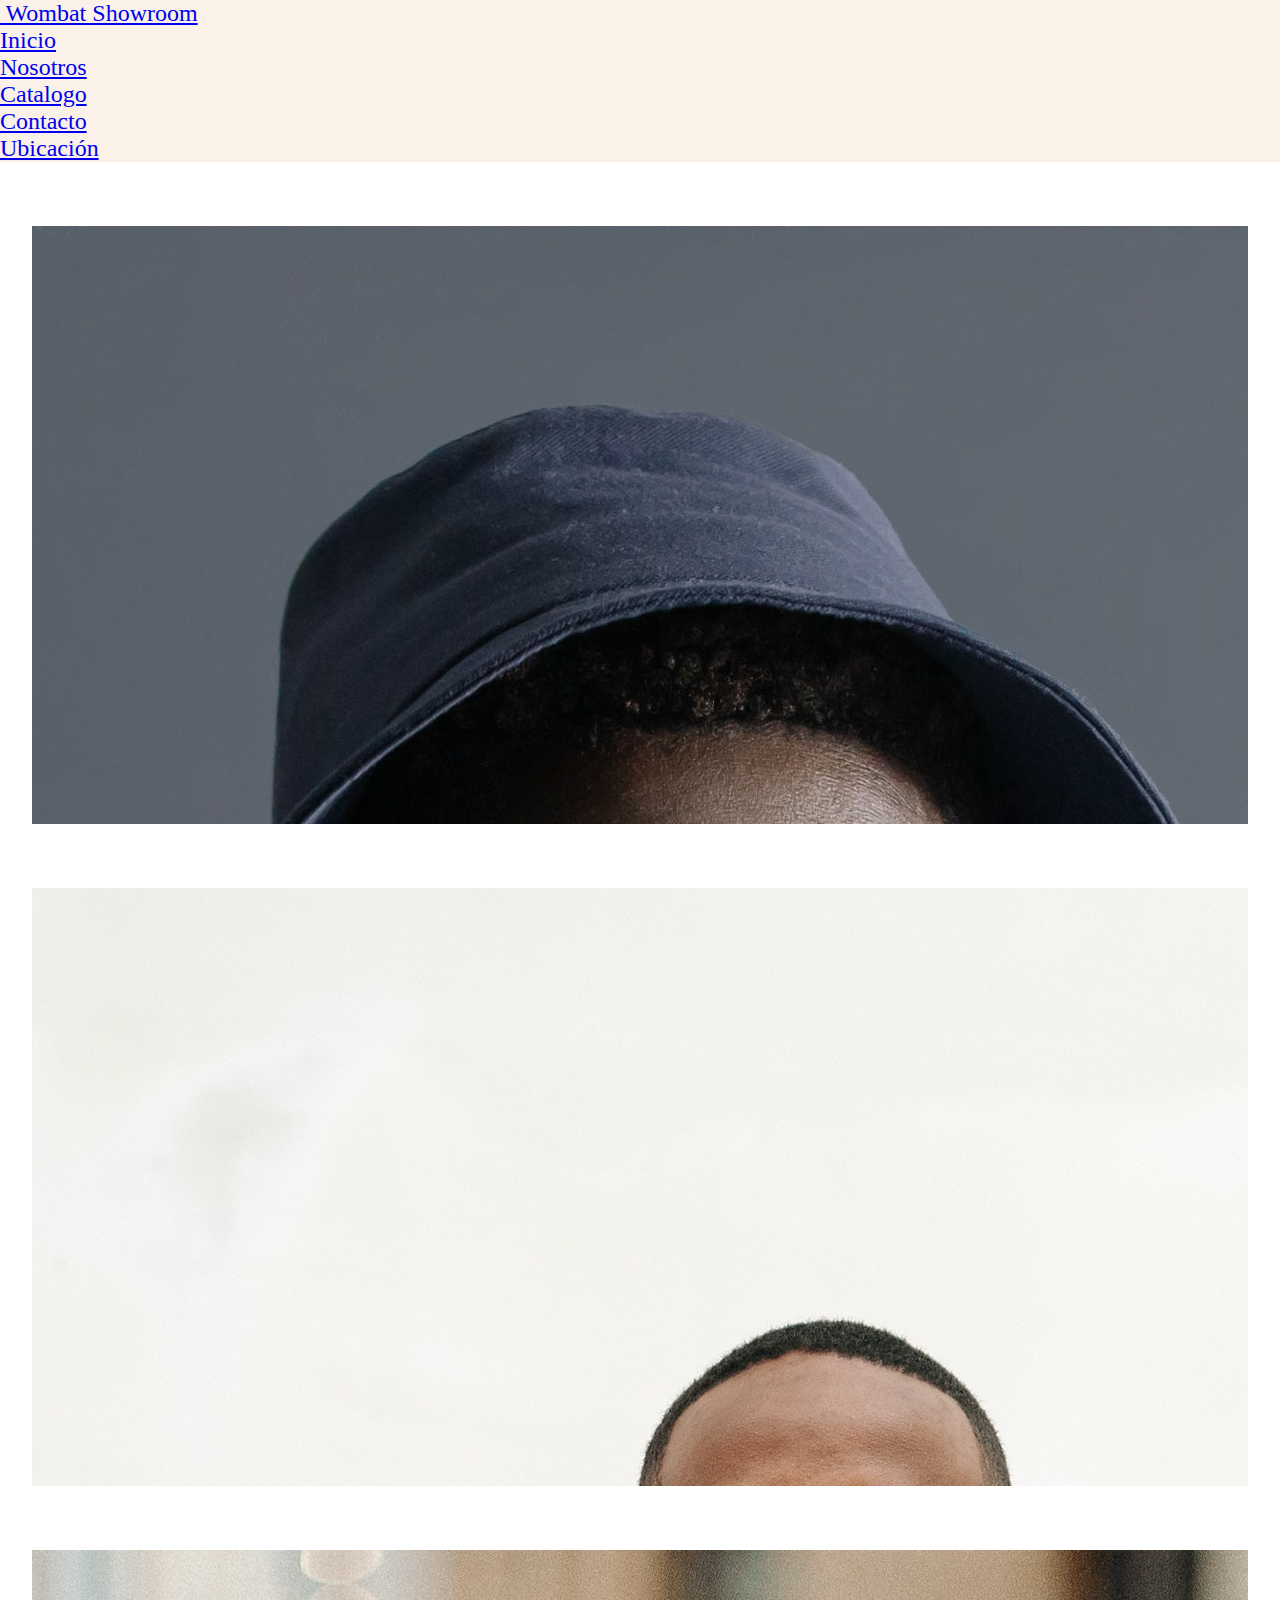
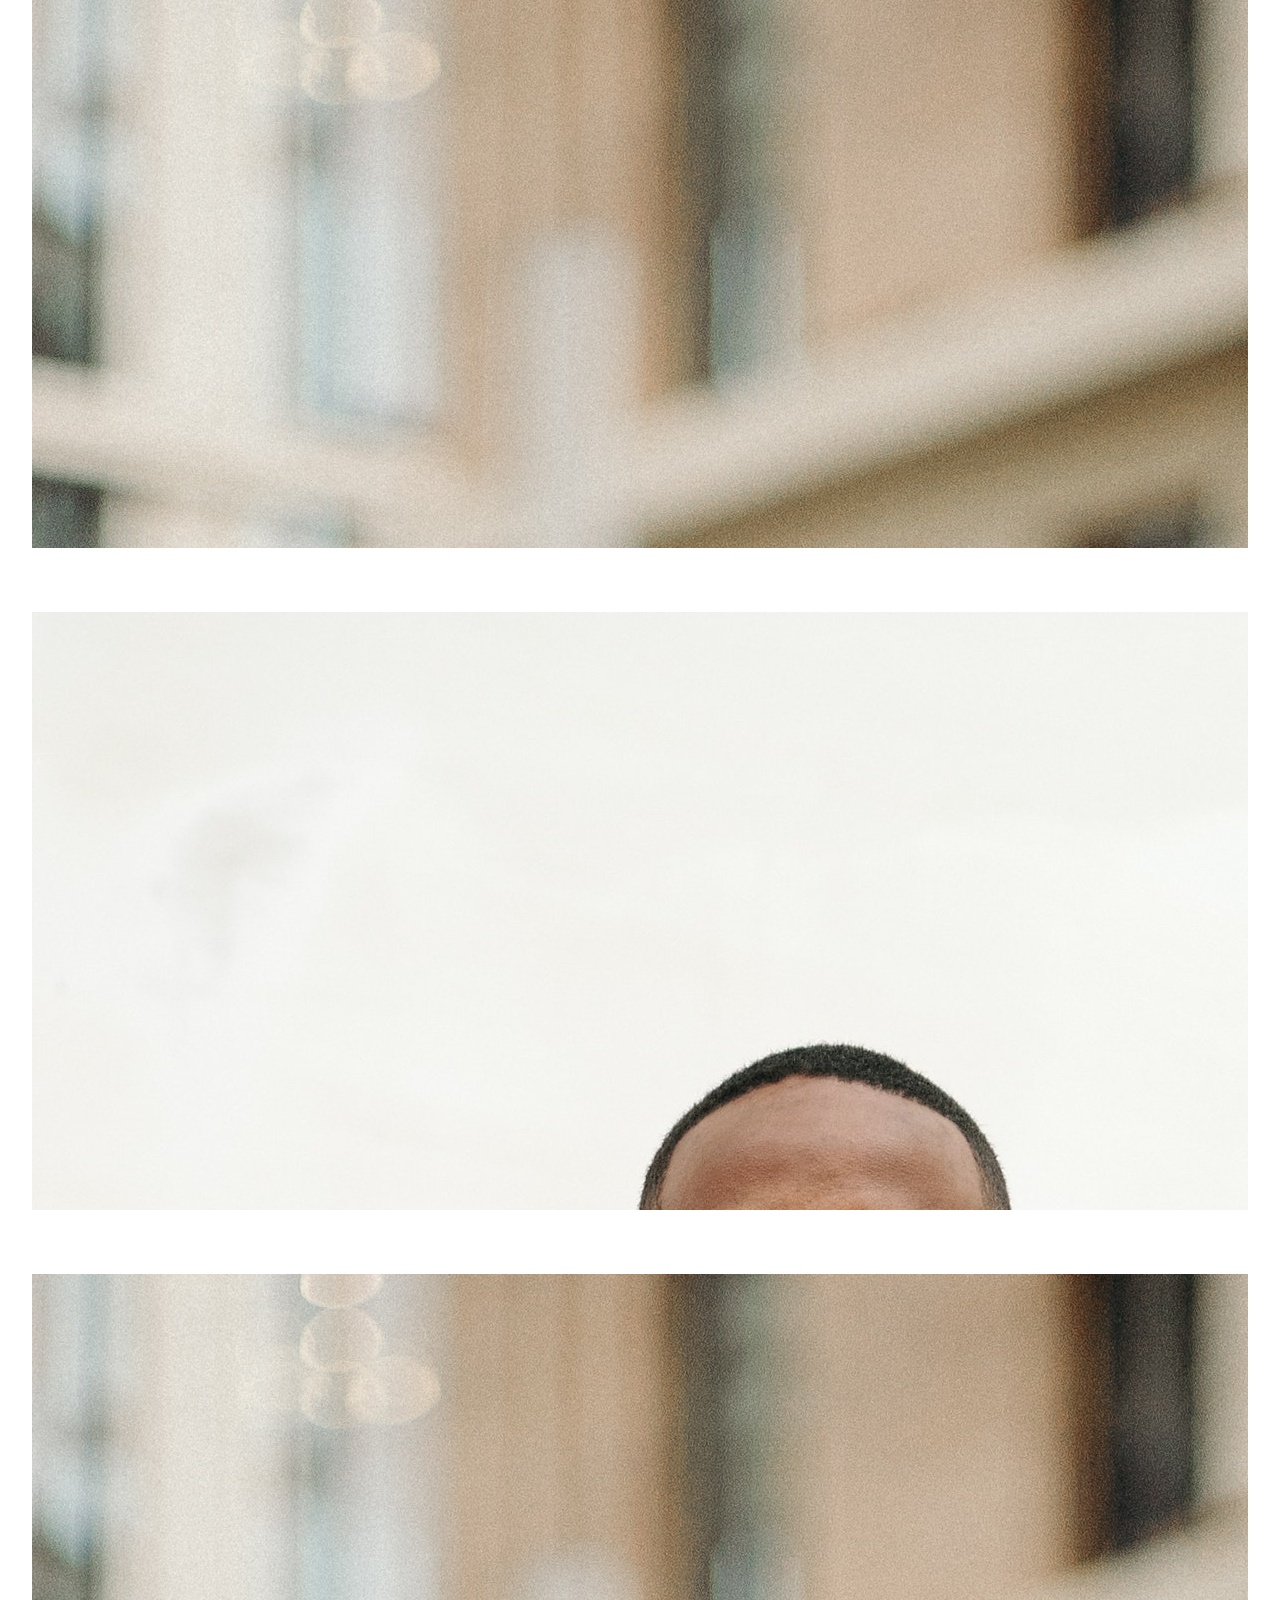
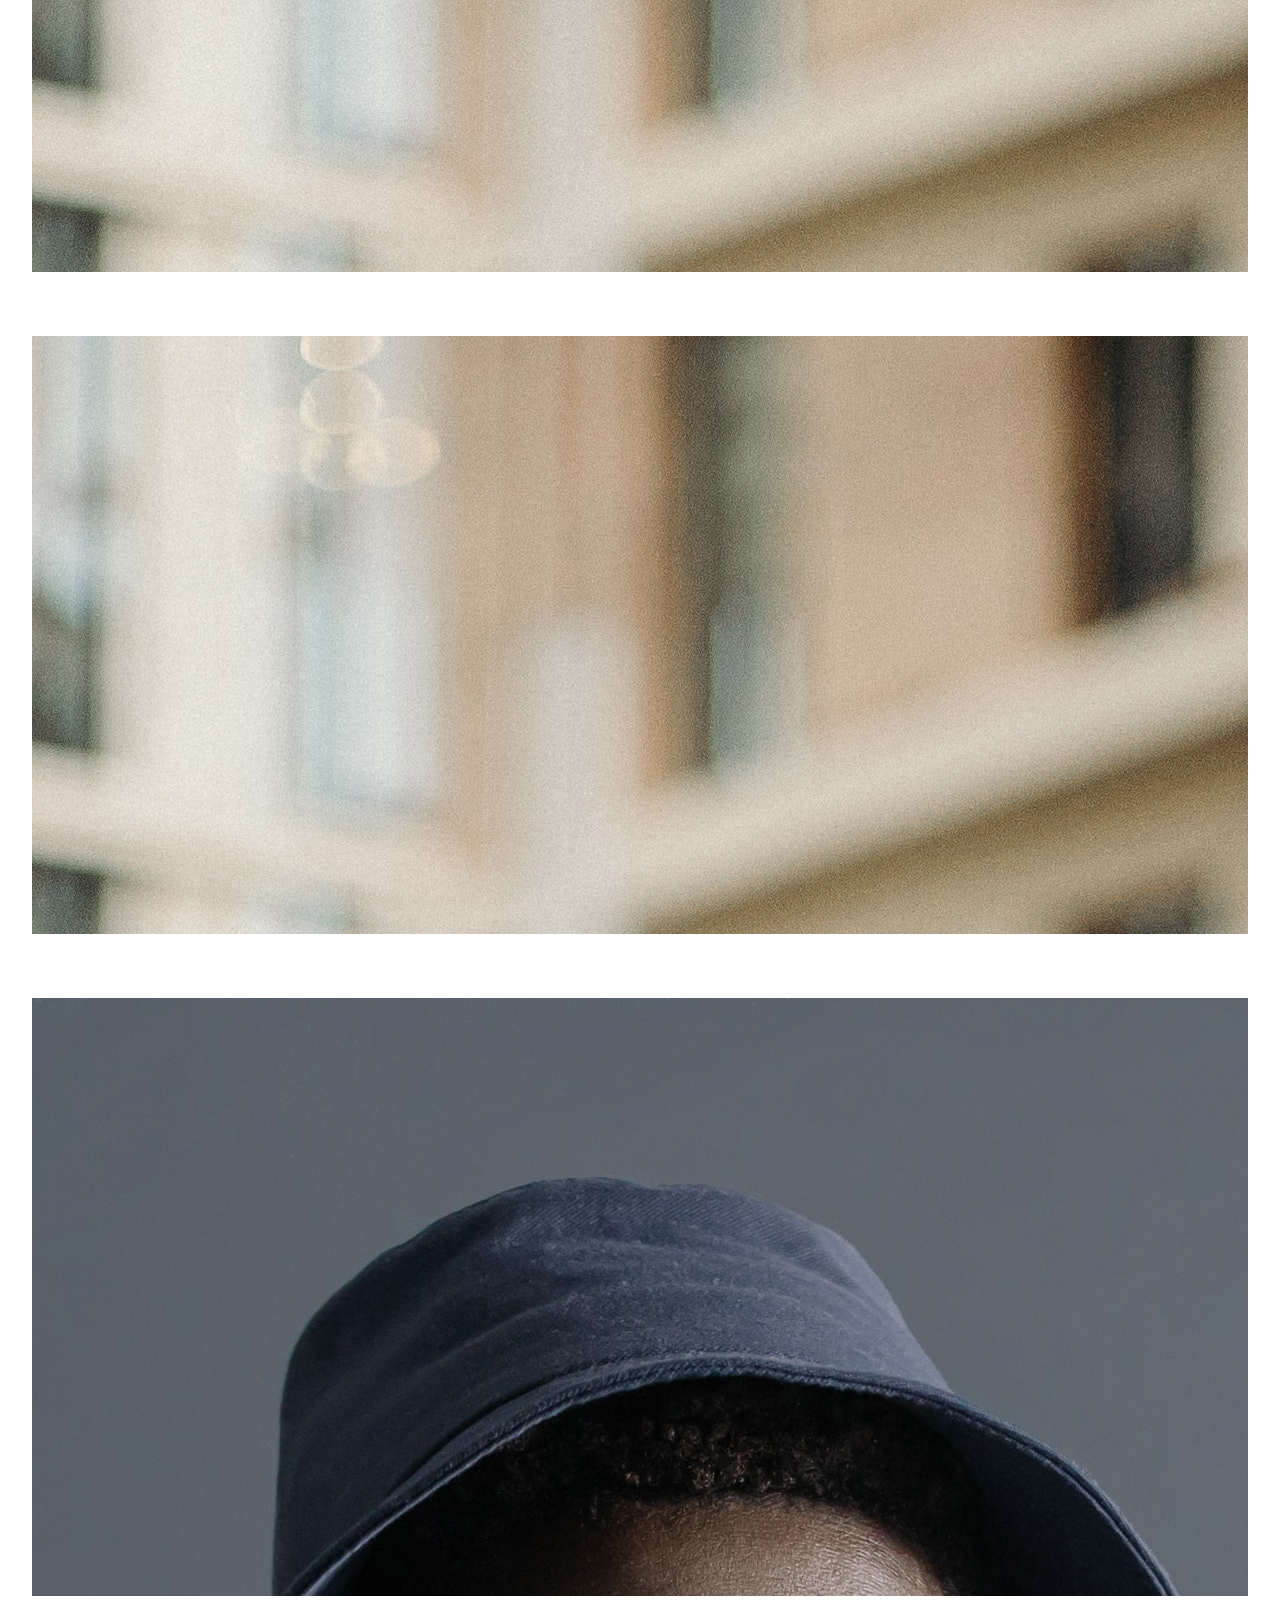
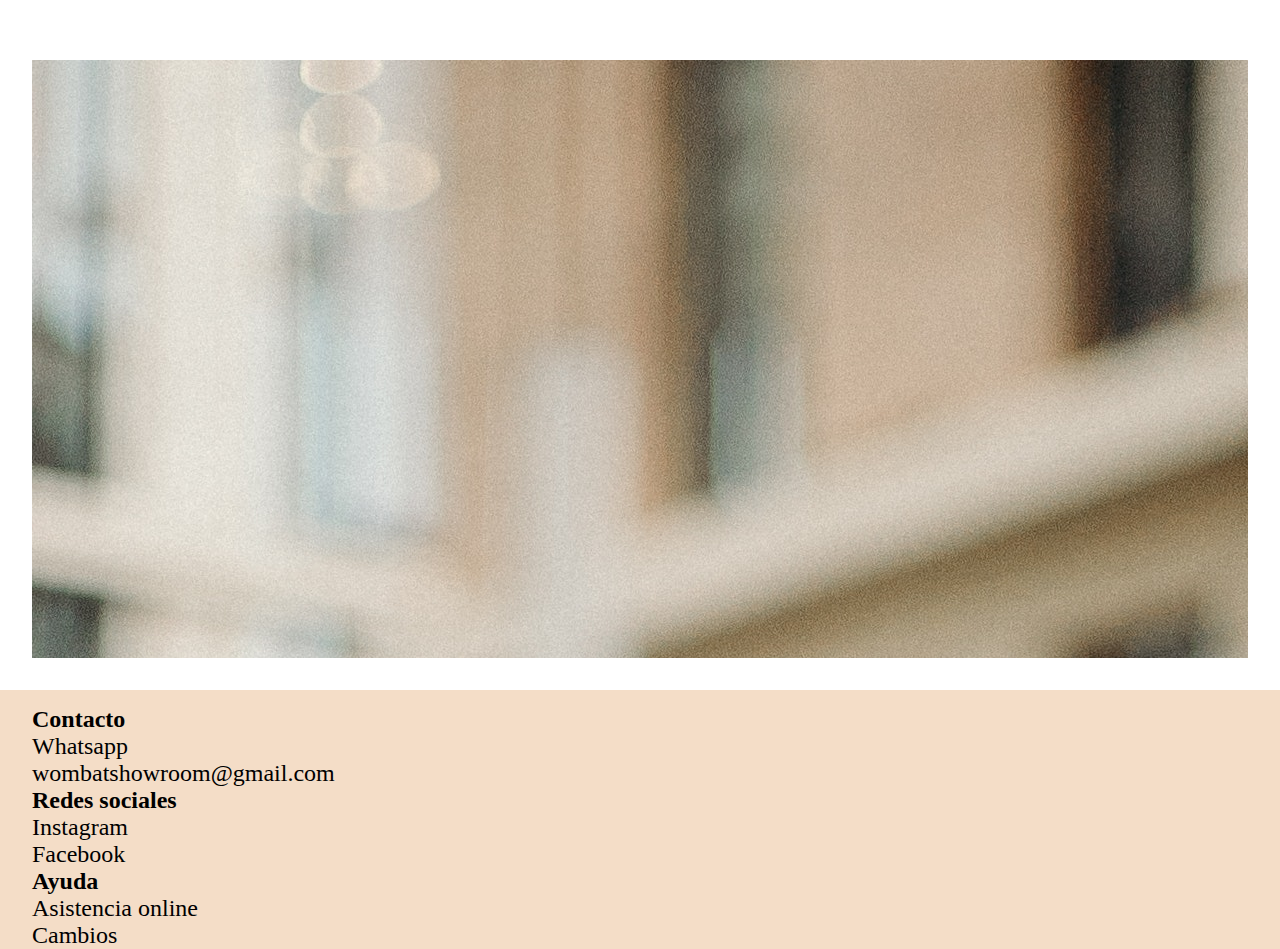
==== html/catalogo.html @ e99ff143 "bootstrap" ====
<!DOCTYPE html>
<html lang="es">
    <head>
        <meta charset="UTF-8">
        <meta http-equiv="X-UA-Compatible" content="IE=edge">
        <meta name="viewport" content="width=device-width, initial-scale=1.0">
        <link href="https://cdn.jsdelivr.net/npm/bootstrap@5.1.3/dist/css/bootstrap.min.css" rel="stylesheet" integrity="sha384-1BmE4kWBq78iYhFldvKuhfTAU6auU8tT94WrHftjDbrCEXSU1oBoqyl2QvZ6jIW3" crossorigin="anonymous">
        <title>Document</title>
        <link rel="stylesheet" href="../css/style.css">
    </head>
    <body>
      <nav class="navbar navbar-expand-lg navbar-light bg-light $navbar-dark-color:rgba($white, .55);">
        <section class="container-fluid">
          <a class="navbar-brand" href="#"> <img src="../img/wombatlogo.png" alt=""> Wombat Showroom</a>
          <button class="navbar-toggler" type="button" data-bs-toggle="collapse" data-bs-target="#navbarNav" aria-controls="navbarNav" aria-expanded="false" aria-label="Toggle navigation">
            <span class="navbar-toggler-icon"></span>
          </button>
          <article class="collapse navbar-collapse" id="navbarNav">
            <ul class="navbar-nav">
              <li class="nav-item">
                <a class="nav-link" aria-current="page" href="../index.html">Inicio</a>
              </li>
              <li class="nav-item">
                <a class="nav-link" href="nosotros.html">Nosotros</a>
              </li>
              <li class="nav-item">
                <a class="nav-link active" href="catalogo.html">Catalogo</a>
              </li>
              <li class="nav-item">
                <a class="nav-link" href="contacto.html">Contacto</a>
              </li>
              <li class="nav-item">
                <a class="nav-link" href="ubicación.html">Ubicación</a>
              </li>
      
            </ul>
          </article>
        </section>
      </nav>
    <main class="main_cat">

      <section class="row row-cols-1 row-cols-md-3 g-4">

        <article class="col">
          <figure class="card h-55">
            <img src="../img/ropa1.jpg" class="card-img-top" alt="...">
            <figcaption class="card-body">
              <h5 class="card-title">Buzo Rustico</h5>
              <p class="card-text">$5000</p>
            </figcaption>
          </figure>
        </article>

        <article class="col">
          <figure class="card h-55">
            <img src="../img/ropa2.jpg" class="card-img-top" alt="...">
            <figcaption class="card-body">
              <h5 class="card-title">Buzo Rustico</h5>
              <p class="card-text">$5000</p>
            </figcaption>
          </figure>
        </article>

        <article class="col">
          <figure class="card h-55">
            <img src="../img/ropa3.jpg" class="card-img-top" alt="...">
            <figcaption class="card-body">
              <h5 class="card-title">Buzo Rustico</h5>
              <p class="card-text">$5000</p>
            </figcaption>
          </figure>
        </article>

        <article class="col">
          <figure class="card h-55">
            <img src="../img/ropa2.jpg" class="card-img-top" alt="...">
            <figcaption class="card-body">
              <h5 class="card-title">Buzo Rustico</h5>
              <p class="card-text">$5000</p>
            </figcaption>
          </figure>
        </article>

        <article class="col">
          <figure class="card h-55">
            <img src="../img/ropa3.jpg" class="card-img-top" alt="...">
            <figcaption class="card-body">
              <h5 class="card-title">Buzo Rustico</h5>
              <p class="card-text">$5000</p>
            </figcaption>
          </figure>
        </article>

        <article class="col">
          <figure class="card h-55">
            <img src="../img/ropa3.jpg" class="card-img-top" alt="...">
            <figcaption class="card-body">
              <h5 class="card-title">Buzo Rustico</h5>
              <p class="card-text">$5000</p>
            </figcaption>
          </figure>
        </article>

        <article class="col">
          <figure class="card h-55">
            <img src="../img/ropa1.jpg" class="card-img-top" alt="...">
            <figcaption class="card-body">
              <h5 class="card-title">Buzo Rustico</h5>
              <p class="card-text">$5000</p>
            </figcaption>
          </figure>
        </article>

        <article class="col">
          <figure class="card h-55">
            <img src="../img/ropa3.jpg" class="card-img-top" alt="...">
            <figcaption class="card-body">
              <h5 class="card-title">Buzo Rustico</h5>
              <p class="card-text">$5000</p>
            </figcaption>
          </figure>
        </article>


      </section>
            
    </main>


    <footer class="row">  
      <ul class="d-flex flex-row flex-wrap col-12">

          <li class="col-xxl-4 col-xl-4 col-lg-5 col-md-6 col-sm-12 col-12">
              <h2>Contacto</h2>
              <a href="https://wa.me/+543816239922" target="_blank"><p>Whatsapp</p></a>
              <a href="mailto:wombatshorwoom@gmail.com"><p>wombatshowroom@gmail.com</p></a>
          </li>

          <li class="col-xxl-4 col-xl-4 col-lg-3 col-md-3 col-sm-12 col-12">
              <h2>Redes sociales</h2>
              <p><a href="https://www.instagram.com/wombat.showroom/" target="_blank">Instagram</a></p>
              <p><a href="https://www.facebook.com/wombat.showroom.9/" target="_blank">Facebook</a></p>
         </li>

          <li class="col-xxl-4 col-xl-4 col-lg-3 col-md-3 col-sm-12 col-12">
              <h2>Ayuda</h2>
              <p><a href="https://wa.me/+543816239922" target="_blank">Asistencia online</a></p>
              <p><a href="https://wa.me/+543816239922" target="_blank">Cambios</a></p>
          </li>

      </ul>
</footer>

<script src="https://cdn.jsdelivr.net/npm/bootstrap@5.1.3/dist/js/bootstrap.bundle.min.js" integrity="sha384-ka7Sk0Gln4gmtz2MlQnikT1wXgYsOg+OMhuP+IlRH9sENBO0LRn5q+8nbTov4+1p" crossorigin="anonymous"></script>
</body>
</html>
---- css/style.css ----
*{
    padding: 0;
    margin: 0;
    box-sizing: border-box;
}

/*NAV Y FOOTER PARA TODAS LAS PAGINAS*/
.navbar{
    background-color: #f3dbc362 !important;
}

.navbar img{
    width: 7%;
    margin-top: .5rem;
}

.navbar a{
    font-size: 1.5rem;
}

footer{
    background-color: #f3dbc3ef;
    padding: 1em 0 0 2em;
}

footer ul{
    list-style: none;
}

footer a{
    text-decoration: none;
    color: black;
    font-size: 1.5em;
}

/*PAG PRINCIPAL*/

.main_index{
    display: flex;
    flex-direction: column;
    align-items: center;
    background-image: url(../img/fondomadera.jpg);
}

.main_index section{
    margin: 15em 2em;
    background-color: #f3dbc3ef;
    padding: 1em;
    box-shadow: 0px 0px 10px 5px rgba(0,0,0,0.33);
    align-items: center;
}


.main_index p{
    letter-spacing: 4px;
    font-size: 1.4em;
}

.imagenes{
    width: 30%;
    height: 30%;
    display: grid;
    grid-template-columns: 1fr 1fr .5fr;
    grid-template-rows: 200px 100px;
    grid-gap: 10px;
}

.imagenes .box-img figure{
    width: 100%;
    height: 100%;
    border: 1px black solid;
}

.imagenes .box-img img{
    width: 100%;
    height: 100%;
    object-fit: cover;
}

.imagenes .box-img img:hover{
    opacity: .8;
}

.imagenes .box-img:nth-child(1){
    grid-column-start: span 2;
}

.imagenes .box-img:nth-child(2){
    grid-row-start: span 2;
}

.imagenes .box-img:nth-child(3){
    grid-column-start: span 1;
}

.slide{
    width: 50%;
}

.carousel-item img{
    width: 100%;
    height: 100%;
    object-fit: cover;
}


@media screen and (max-width:991.25px){
    nav a img{
        display: none;
    }

    .main_index section{
        margin: 2em;
    }
}

@media screen and (max-width:1200px) {
    .imagenes{
        width: 100%;
    }
    
}

/**NOSOTROS**/
.main_nos h2{
  margin: 1rem;
}


/**CATALOGO**/

.main_cat{
    height: 100%;
}

.main_cat section{
    overflow: hidden;
    overflow-y: auto;
}



/**CONTACTO**/

.main_contacto{
    align-items: center;
}

form{
    height: 100%;
    padding: 2em;
    margin: 1em;
}






/**UBICACION**/

.card{
    display: flex;
    flex-direction: column;
    align-items: center;
    padding: 2em;
    background-color: rgba(255, 255, 255, 0.253);
    margin: 2em; 
    height: 70vh;
    overflow: hidden;
    overflow-y: auto;
}

.card iframe{
    height: 50vh;
}

.card p{
    font-size: 1.5em;

}

.ubicacion{
    background-image: url(../img/ubicacion3.jpg);
    background-repeat: no-repeat;
    background-size: small;
}
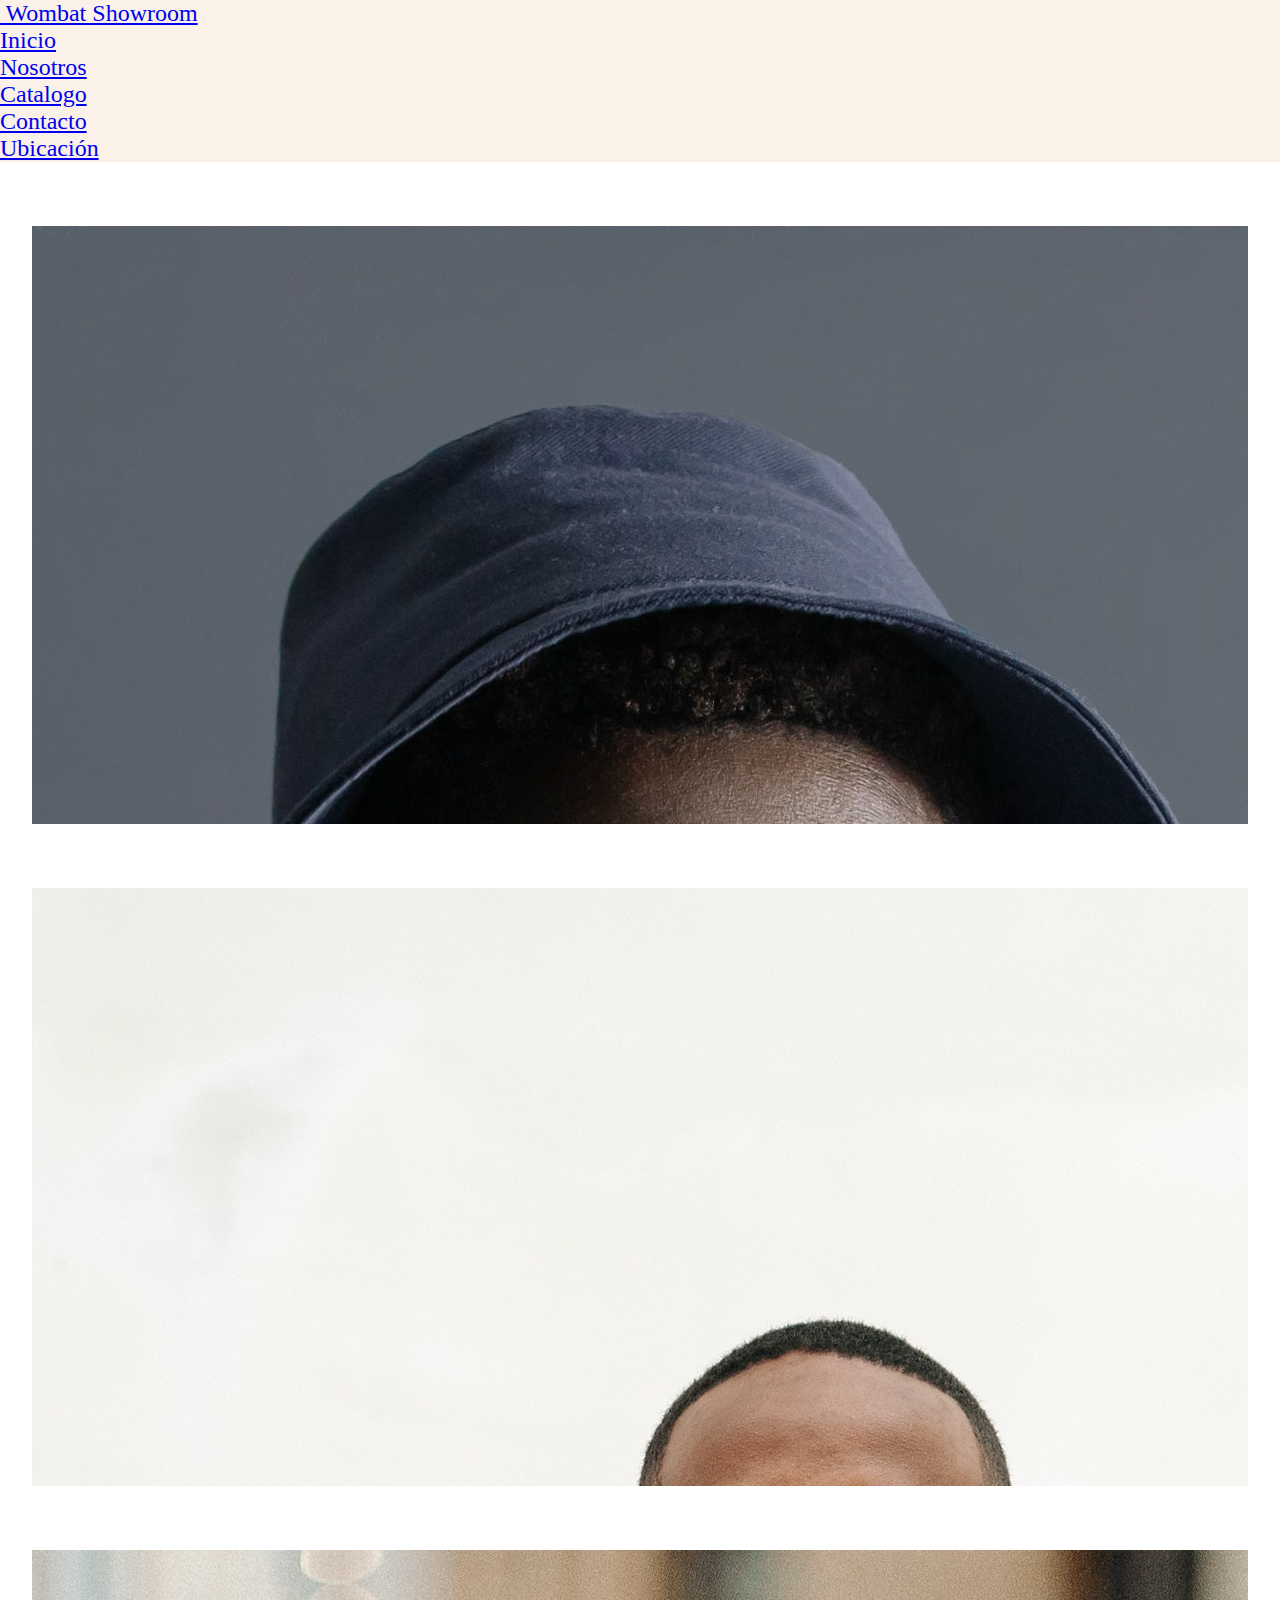
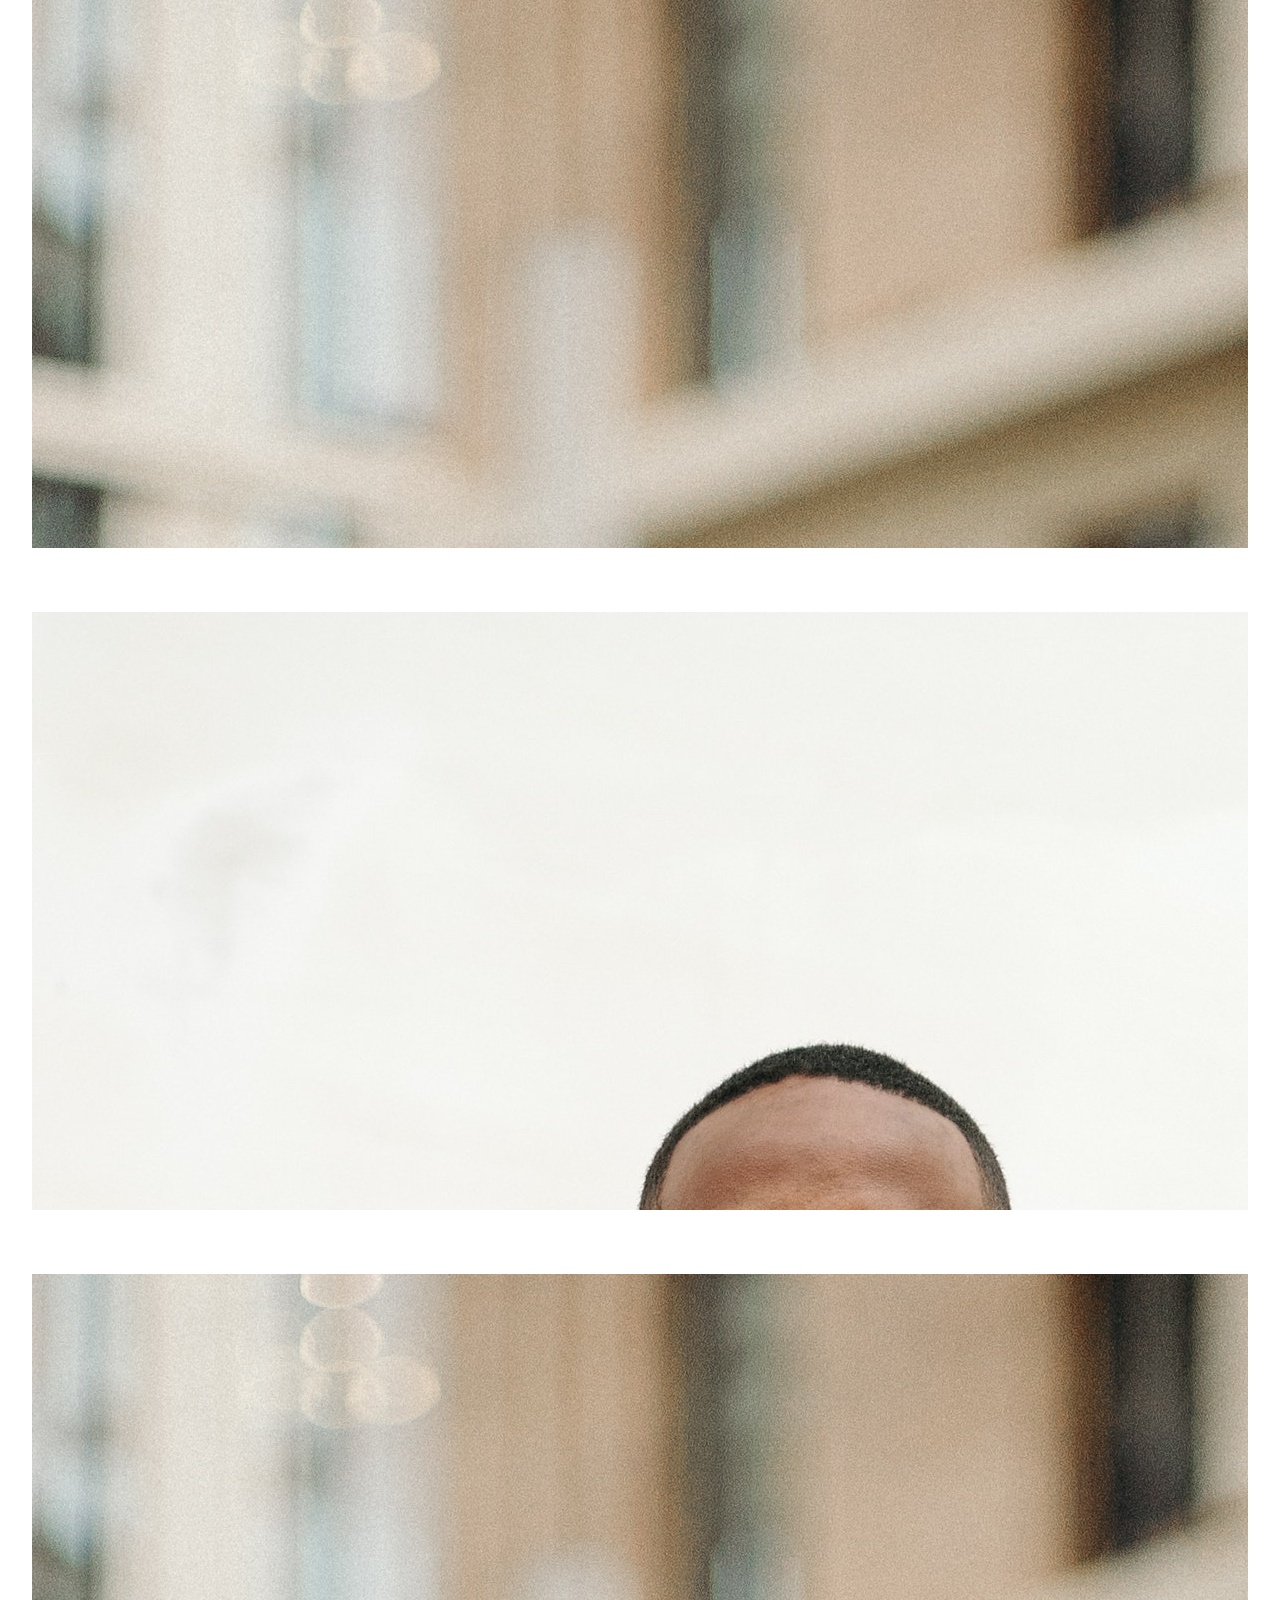
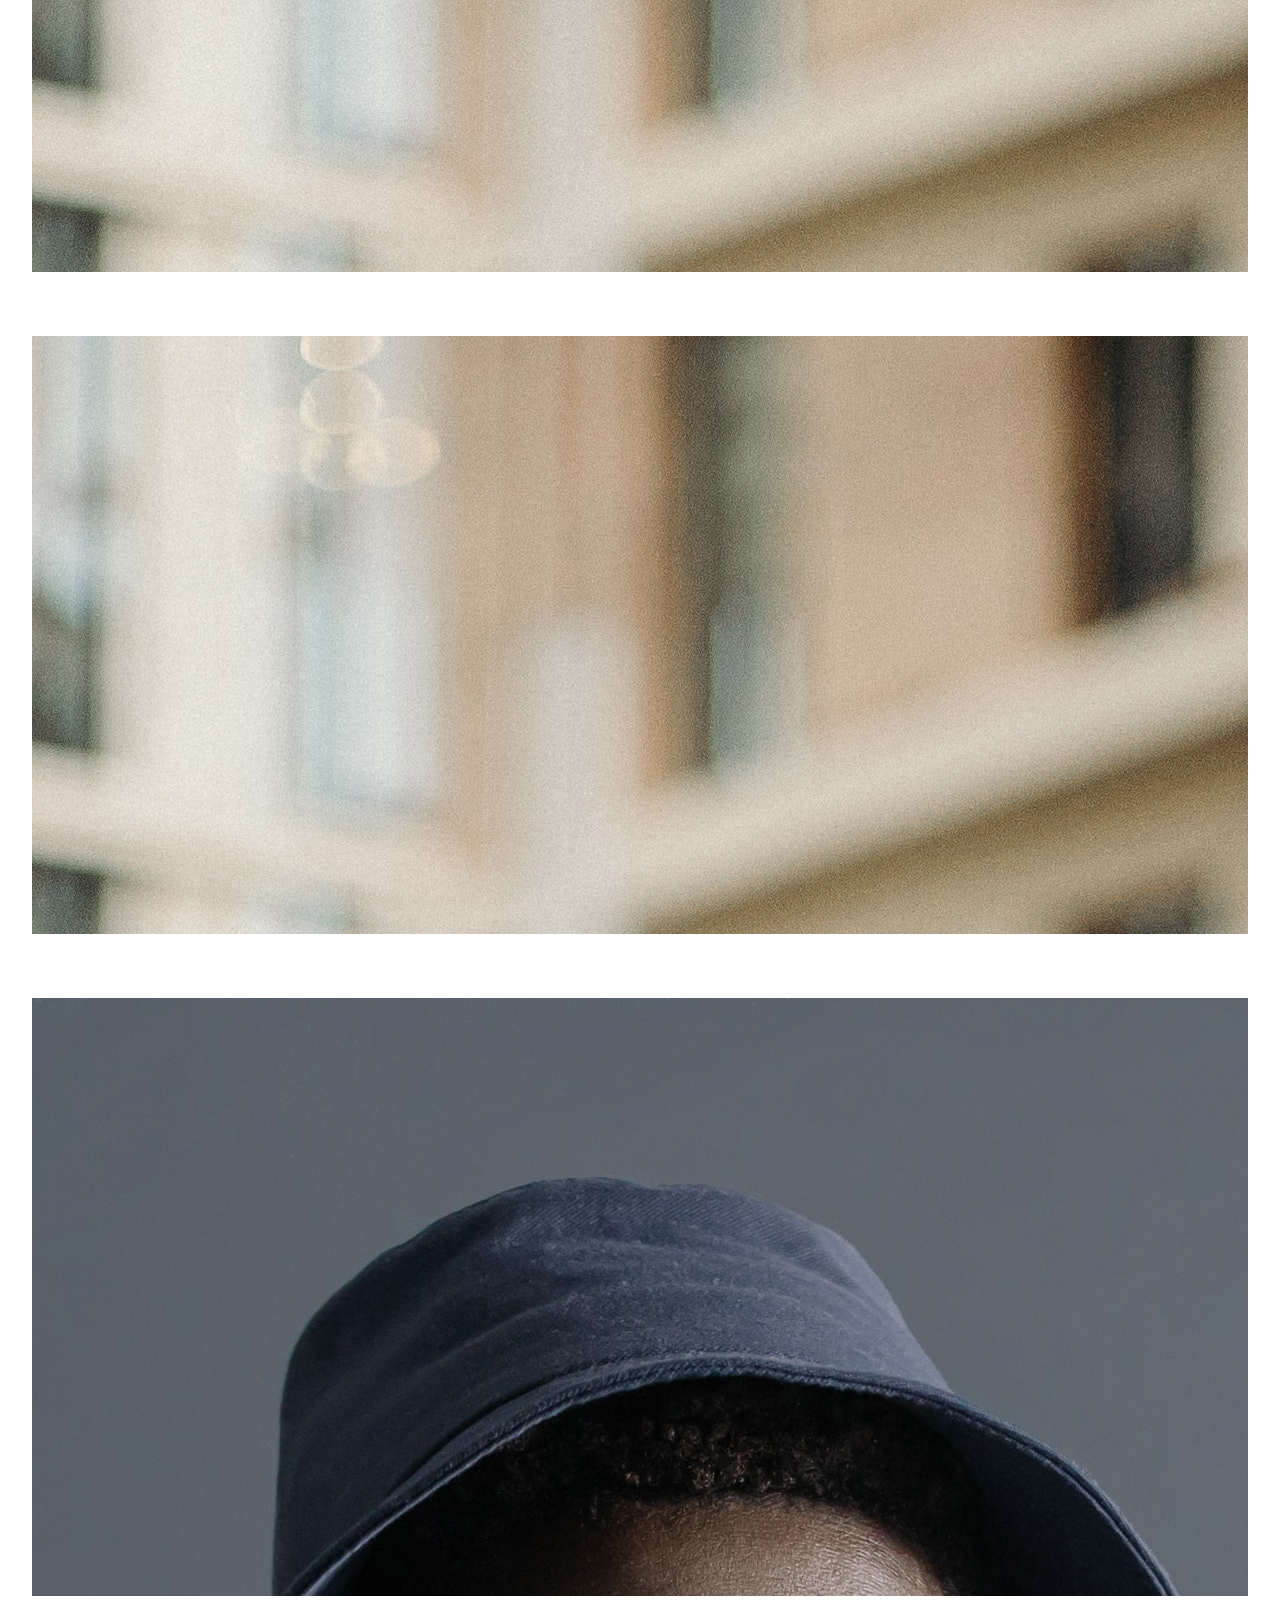
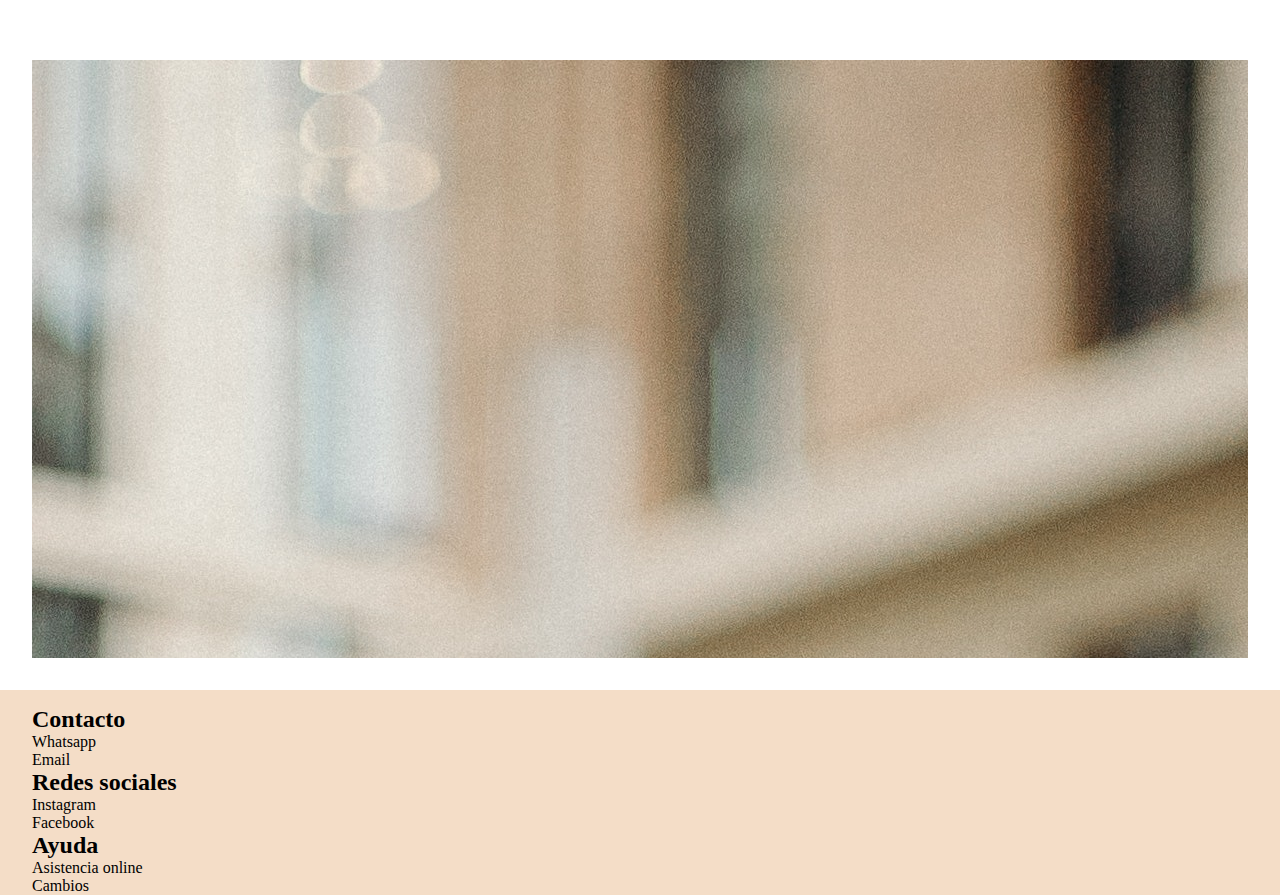
==== commit 159ce2ef: "bootstrap" ====
--- a/html/catalogo.html
+++ b/html/catalogo.html
@@ -133,7 +133,7 @@
           <li class="col-xxl-4 col-xl-4 col-lg-5 col-md-6 col-sm-12 col-12">
               <h2>Contacto</h2>
               <a href="https://wa.me/+543816239922" target="_blank"><p>Whatsapp</p></a>
-              <a href="mailto:wombatshorwoom@gmail.com"><p>wombatshowroom@gmail.com</p></a>
+              <a href="mailto:wombatshorwoom@gmail.com"><p>Email</p></a>
           </li>
 
           <li class="col-xxl-4 col-xl-4 col-lg-3 col-md-3 col-sm-12 col-12">
--- a/css/style.css
+++ b/css/style.css
@@ -30,7 +30,7 @@
 footer a{
     text-decoration: none;
     color: black;
-    font-size: 1.5em;
+    font-size: 1em;
 }
 
 /*PAG PRINCIPAL*/
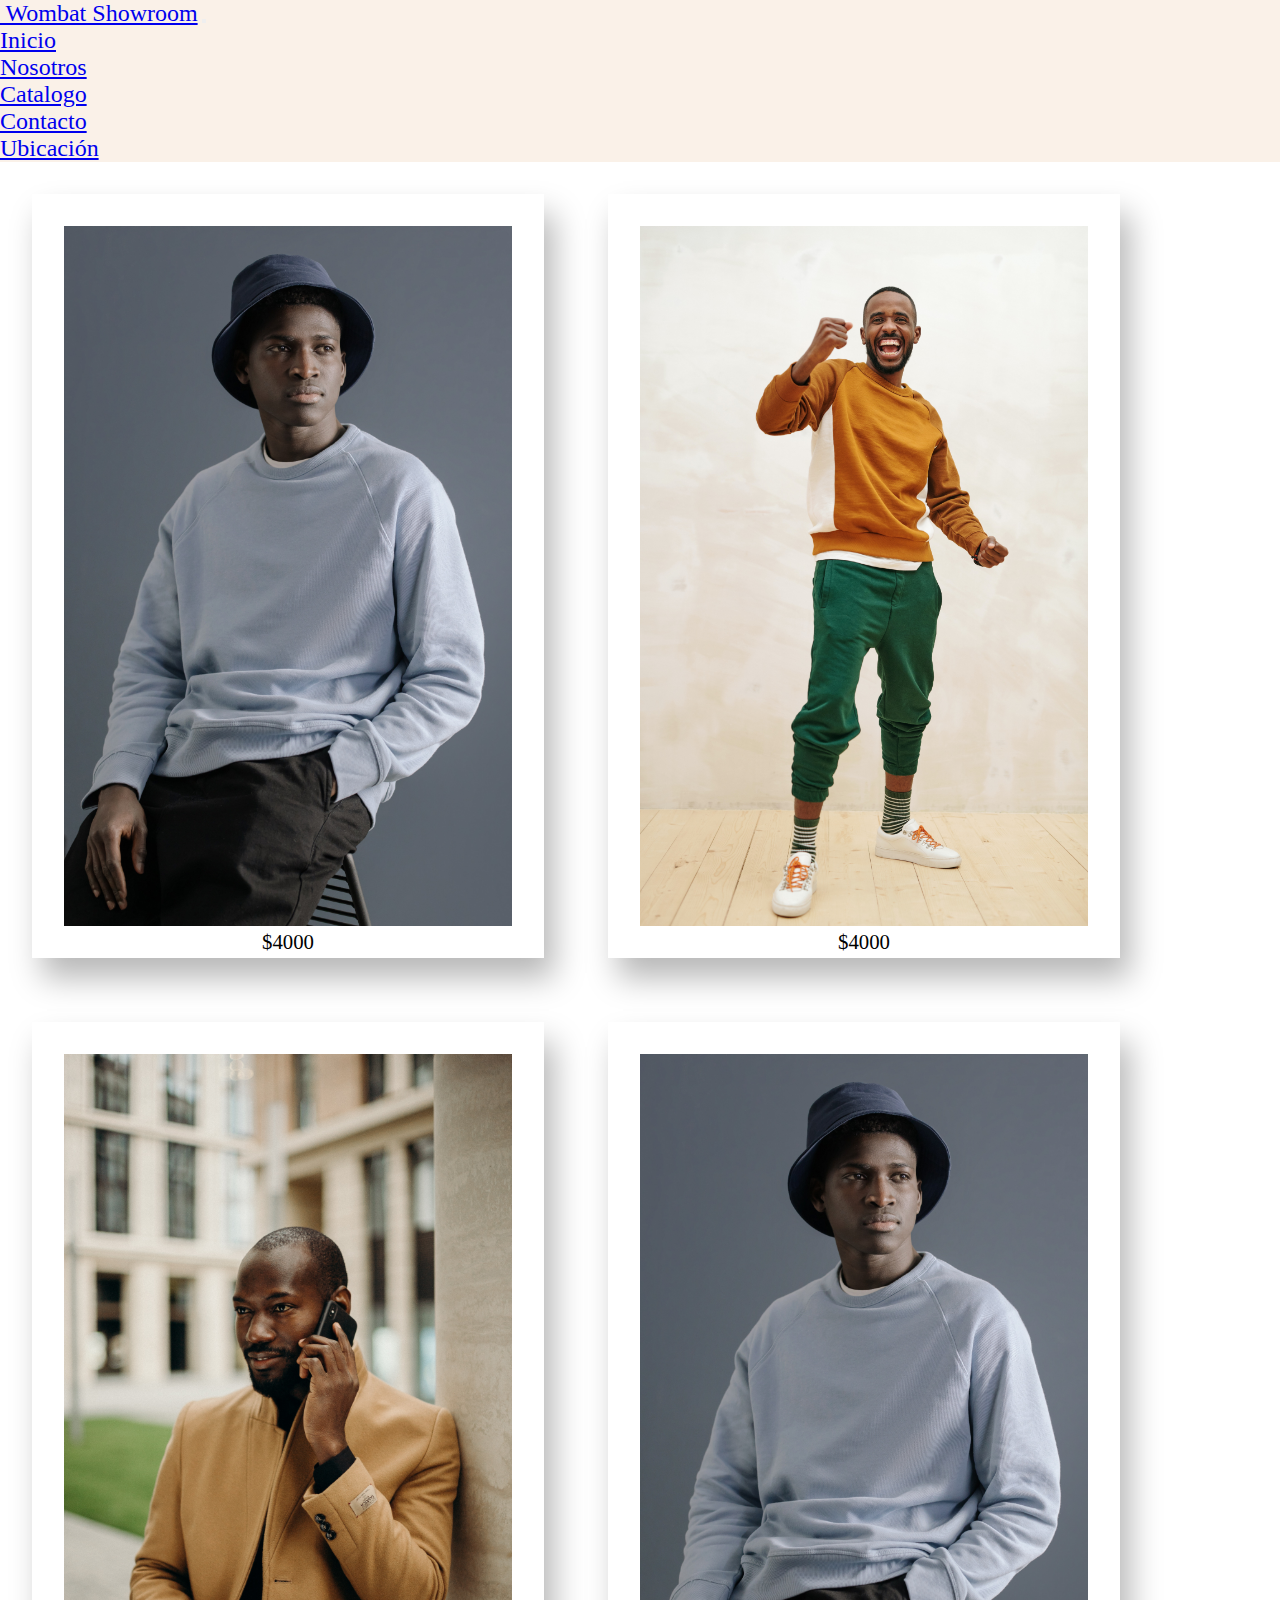
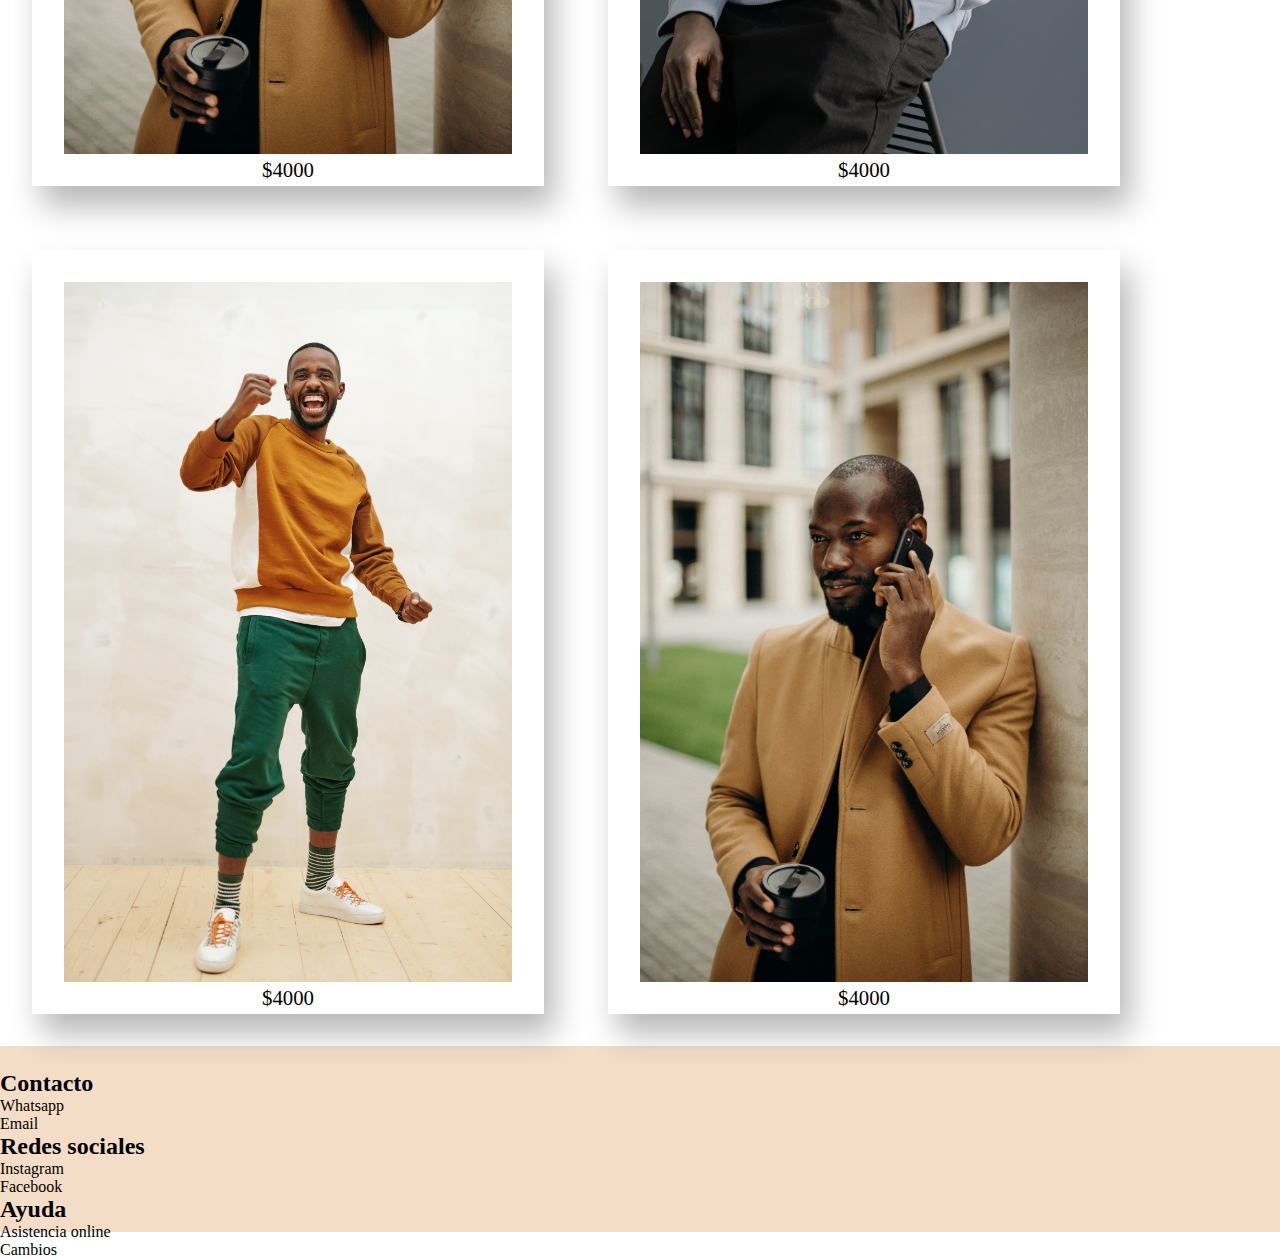
==== commit 1130ed34: "Segunda Entrega" ====
--- a/html/catalogo.html
+++ b/html/catalogo.html
@@ -39,85 +39,38 @@
       </nav>
     <main class="main_cat">
 
-      <section class="row row-cols-1 row-cols-md-3 g-4">
+      <section class="catalogo">
 
-        <article class="col">
-          <figure class="card h-55">
-            <img src="../img/ropa1.jpg" class="card-img-top" alt="...">
-            <figcaption class="card-body">
-              <h5 class="card-title">Buzo Rustico</h5>
-              <p class="card-text">$5000</p>
-            </figcaption>
+        <article class="ropa">
+          <figure>
+            <img src="../img/ropa1.jpg" alt="">
+              <figcaption>$4000</figcaption>
+            </img>
           </figure>
-        </article>
-
-        <article class="col">
-          <figure class="card h-55">
-            <img src="../img/ropa2.jpg" class="card-img-top" alt="...">
-            <figcaption class="card-body">
-              <h5 class="card-title">Buzo Rustico</h5>
-              <p class="card-text">$5000</p>
-            </figcaption>
+          <figure>
+            <img src="../img/ropa2.jpg" alt="">
+              <figcaption>$4000</figcaption>
+            </img>
           </figure>
-        </article>
-
-        <article class="col">
-          <figure class="card h-55">
-            <img src="../img/ropa3.jpg" class="card-img-top" alt="...">
-            <figcaption class="card-body">
-              <h5 class="card-title">Buzo Rustico</h5>
-              <p class="card-text">$5000</p>
-            </figcaption>
+          <figure>
+            <img src="../img/ropa3.jpg" alt="">
+              <figcaption>$4000</figcaption>
+            </img>
           </figure>
-        </article>
-
-        <article class="col">
-          <figure class="card h-55">
-            <img src="../img/ropa2.jpg" class="card-img-top" alt="...">
-            <figcaption class="card-body">
-              <h5 class="card-title">Buzo Rustico</h5>
-              <p class="card-text">$5000</p>
-            </figcaption>
+          <figure>
+            <img src="../img/ropa1.jpg" alt="">
+              <figcaption>$4000</figcaption>
+            </img>
           </figure>
-        </article>
-
-        <article class="col">
-          <figure class="card h-55">
-            <img src="../img/ropa3.jpg" class="card-img-top" alt="...">
-            <figcaption class="card-body">
-              <h5 class="card-title">Buzo Rustico</h5>
-              <p class="card-text">$5000</p>
-            </figcaption>
+          <figure>
+            <img src="../img/ropa2.jpg" alt="">
+              <figcaption>$4000</figcaption>
+            </img>
           </figure>
-        </article>
-
-        <article class="col">
-          <figure class="card h-55">
-            <img src="../img/ropa3.jpg" class="card-img-top" alt="...">
-            <figcaption class="card-body">
-              <h5 class="card-title">Buzo Rustico</h5>
-              <p class="card-text">$5000</p>
-            </figcaption>
-          </figure>
-        </article>
-
-        <article class="col">
-          <figure class="card h-55">
-            <img src="../img/ropa1.jpg" class="card-img-top" alt="...">
-            <figcaption class="card-body">
-              <h5 class="card-title">Buzo Rustico</h5>
-              <p class="card-text">$5000</p>
-            </figcaption>
-          </figure>
-        </article>
-
-        <article class="col">
-          <figure class="card h-55">
-            <img src="../img/ropa3.jpg" class="card-img-top" alt="...">
-            <figcaption class="card-body">
-              <h5 class="card-title">Buzo Rustico</h5>
-              <p class="card-text">$5000</p>
-            </figcaption>
+          <figure>
+            <img src="../img/ropa3.jpg" alt="">
+              <figcaption>$4000</figcaption>
+            </img>
           </figure>
         </article>
 
@@ -127,22 +80,22 @@
     </main>
 
 
-    <footer class="row">  
+    <footer class="col-12">  
       <ul class="d-flex flex-row flex-wrap col-12">
 
-          <li class="col-xxl-4 col-xl-4 col-lg-5 col-md-6 col-sm-12 col-12">
+          <li class="col-xxl-4 col-xl-4 col-lg-5 col-md-4 col-sm-12 col-12">
               <h2>Contacto</h2>
               <a href="https://wa.me/+543816239922" target="_blank"><p>Whatsapp</p></a>
               <a href="mailto:wombatshorwoom@gmail.com"><p>Email</p></a>
           </li>
 
-          <li class="col-xxl-4 col-xl-4 col-lg-3 col-md-3 col-sm-12 col-12">
+          <li class="col-xxl-4 col-xl-4 col-lg-3 col-md-4 col-sm-12 col-12">
               <h2>Redes sociales</h2>
               <p><a href="https://www.instagram.com/wombat.showroom/" target="_blank">Instagram</a></p>
               <p><a href="https://www.facebook.com/wombat.showroom.9/" target="_blank">Facebook</a></p>
          </li>
 
-          <li class="col-xxl-4 col-xl-4 col-lg-3 col-md-3 col-sm-12 col-12">
+          <li class="col-xxl-4 col-xl-4 col-lg-3 col-md-4 col-sm-12 col-12">
               <h2>Ayuda</h2>
               <p><a href="https://wa.me/+543816239922" target="_blank">Asistencia online</a></p>
               <p><a href="https://wa.me/+543816239922" target="_blank">Cambios</a></p>
--- a/css/style.css
+++ b/css/style.css
@@ -20,7 +20,10 @@
 
 footer{
     background-color: #f3dbc3ef;
-    padding: 1em 0 0 2em;
+    padding: 0;
+    height: 18vh;
+    padding-top: 1.5em;
+    box-sizing: content-box;
 }
 
 footer ul{
@@ -46,7 +49,7 @@
     margin: 15em 2em;
     background-color: #f3dbc3ef;
     padding: 1em;
-    box-shadow: 0px 0px 10px 5px rgba(0,0,0,0.33);
+    box-shadow: mpx 0px 10px 5px rgba(0,0,0,0.33);
     align-items: center;
 }
 
@@ -122,28 +125,354 @@
 }
 
 /**NOSOTROS**/
+
 .main_nos h2{
-  margin: 1rem;
-}
+    margin: 1em 0 0 1em;
+}
+
+.section_nos{
+    display: flex;
+    flex-direction: row;
+    align-items: center;
+    flex-wrap: wrap;
+
+}
+
+.body{
+    display: flex;
+    flex-direction: column;
+    justify-content: center;
+    align-items: center;
+    min-height: 100vh;
+}
+
+.card_nos{
+    position: relative;
+    width: 350px;
+    height: 190px;
+    background: #fff;
+    border-radius: 20px;
+    box-shadow: 0 35px 80px rgba(0, 0, 0, 0.15);
+    transition: .5s;
+    padding: 0;
+    margin-bottom: 4em;
+    margin-left: 4em;
+    margin-top: 4em;
+    margin-right: 2em;
+}
+
+.card_nos:hover{
+    height: 450px;
+}
+
+.imgBx_nos{
+    position: absolute;
+    width: 150px;
+    height: 150px;
+    box-shadow: 0 15px 50px rgba(0, 0, 0, .35);
+    border-radius: 20px;
+    background-color: rgb(255, 255, 255);
+    left: 50%;
+    transform: translateX(-50%);
+    top: -50px;
+    overflow: hidden;
+    transition: .5s;
+}
+
+.imgBx_nos img{
+    position: absolute;
+    width: 100%;
+    height: 100%;
+    object-fit: cover;
+    border-radius: 20px;
+    top: 0;
+    bottom: 0;
+}
+
+.card_nos:hover .imgBx_nos{
+    width: 200px;
+    height: 200px;
+}
+
+.content{
+    position: absolute;
+    width: 100%;
+    height: 100%;
+    display: flex;
+    justify-content: center;
+    align-items: flex-end;
+    overflow: hidden;
+}
+
+.detalles
+{
+    padding: 40px;
+    text-align: center;
+    width: 100%;
+    transition: 0.5s;
+    transform: translateY(170px);
+}
+
+.card_nos:hover .detalles{
+    transform: translateY(0px);
+}
+
+.detalles h2{
+    font-size: 1.25em;
+    font-weight: 600;
+    color: #555;
+    line-height: 1.2em;
+}
+
+.detalles h2 span{
+    font-size: 0.75em;
+    font-weight: 500;
+    opacity: 0.5;
+}
+
+.data{
+    display: flex;
+    justify-content: space-between;
+    margin: 20px 0;
+}
+
+.data h3{
+    font-size: 1em;
+    color: #555;
+    line-height: 1.2em;
+    font-weight: 600;
+}
+
+.data h3 span{
+    font-size: .85em;
+    font-weight: 400;
+    opacity: 0.5;
+}
+
+.actionbtn{
+    display: flex;
+    justify-content: space-between;
+}
+
+.actionbtn button{
+    padding: 10px 30px;
+    border-radius: 5px;
+    border: none;
+    outline: none;
+    font-size: 1em;
+    font-weight: 500;
+    background-color: aquamarine;
+    cursor: pointer;
+    color: #fff;
+    margin: 7px;
+}
+
+.actionbtn button:nth-child(2){
+    border: 1px solid #999;
+    color: #999;
+    background-color: #fff;
+}
+
 
 
 /**CATALOGO**/
 
-.main_cat{
-    height: 100%;
-}
-
-.main_cat section{
-    overflow: hidden;
-    overflow-y: auto;
-}
-
+
+.ropa{
+    display: flex;
+    flex-wrap: wrap;
+}
+
+.ropa figure
+{
+    width: 40%;
+    background-color: rgba(255, 255, 255, 0.623);
+    padding: 2em;
+    text-align: center;
+    box-shadow: 10px 20px 30px rgba(0, 0, 0, 0.288);
+    margin: 2em;
+}
+
+.ropa figcaption
+{
+    font-size: 1.3em;
+}
+
+.ropa figure img
+{
+    width: 100%;
+    height: 100%;
+    object-fit: cover;
+}
+
+@media all and (max-width:760px) {
+    .ropa figure
+    {
+    width: 100%;
+    }
+
+    footer{
+        height: 60vh;
+    }
+}
+
+@media all and (max-width:1200px) {
+
+    /*NOSOTROS*/
+
+    .section_nos{
+        display: flex;
+        flex-direction: column;
+        align-items: center;
+        flex-wrap: wrap;   
+    }
+
+    .body{
+        display: flex;
+        flex-direction: column;
+        justify-content: center;
+        align-items: center;
+        min-height: 100vh;
+    }
+    
+    .card_nos{
+        position: relative;
+        width: 280px;
+        height: 190px;
+        background: #fff;
+        border-radius: 20px;
+        box-shadow: 0 35px 80px rgba(0, 0, 0, 0.15);
+        transition: .5s;
+        margin-bottom: 1em;
+        padding: 0;
+        margin-bottom: 4em;
+        margin-left: 4em;
+        margin-top: 4em;
+        left: -10px;
+    }
+
+    .card_nos:hover{
+        height: 450px;
+    }
+    
+    .imgBx_nos{
+        position: absolute;
+        width: 120px;
+        height: 120px;
+        box-shadow: 0 15px 50px rgba(0, 0, 0, .35);
+        border-radius: 20px;
+        background-color: rgb(255, 255, 255);
+        left: 50%;
+        transform: translateX(-50%);
+        top: -50px;
+        overflow: hidden;
+        transition: .5s;
+    }
+    
+    .imgBx_nos img{
+        position: absolute;
+        width: 100%;
+        height: 100%;
+        object-fit: cover;
+        border-radius: 20px;
+        top: 0;
+        bottom: 0;
+    }
+    
+    .card_nos:hover .imgBx_nos{
+        width: 150px;
+        height: 150px;
+    }
+    
+    .content{
+        position: absolute;
+        width: 100%;
+        height: 100%;
+        display: flex;
+        justify-content: center;
+        align-items: flex-end;
+        overflow: hidden;
+    }
+    
+    .detalles
+    {
+        padding: 40px;
+        text-align: center;
+        width: 100%;
+        transition: 0.5s;
+        transform: translateY(230px);
+    }
+    
+    .card_nos:hover .detalles{
+        transform: translateY(0px);
+    }
+    
+    .detalles h2{
+        font-size: 1.25em;
+        font-weight: 600;
+        color: #555;
+        line-height: 1.2em;
+    }
+    
+    .detalles h2 span{
+        font-size: 0.75em;
+        font-weight: 500;
+        opacity: 0.5;
+    }
+    
+    .data{
+        display: flex;
+        justify-content: space-between;
+        margin: 20px 0;
+    }
+    
+    .data h3{
+        font-size: 1em;
+        color: #555;
+        line-height: 1.2em;
+        font-weight: 600;
+    }
+    
+    .data h3 span{
+        font-size: .85em;
+        font-weight: 400;
+        opacity: 0.5;
+    }
+    
+    .actionbtn{
+        display: flex;
+        flex-direction: column;
+        justify-content: space-between;
+    }
+    
+    .actionbtn button{
+        padding: 10px 30px;
+        border-radius: 5px;
+        border: none;
+        outline: none;
+        font-size: 1em;
+        font-weight: 500;
+        background-color: aquamarine;
+        cursor: pointer;
+        color: #fff;
+        margin: 7px;
+    }
+    
+    .actionbtn button:nth-child(2){
+        border: 1px solid #999;
+        color: #999;
+        background-color: #fff;
+    }
+}
 
 
 /**CONTACTO**/
 
 .main_contacto{
     align-items: center;
+}
+.section_nos{
+    justify-content: space-between;
 }
 
 form{
